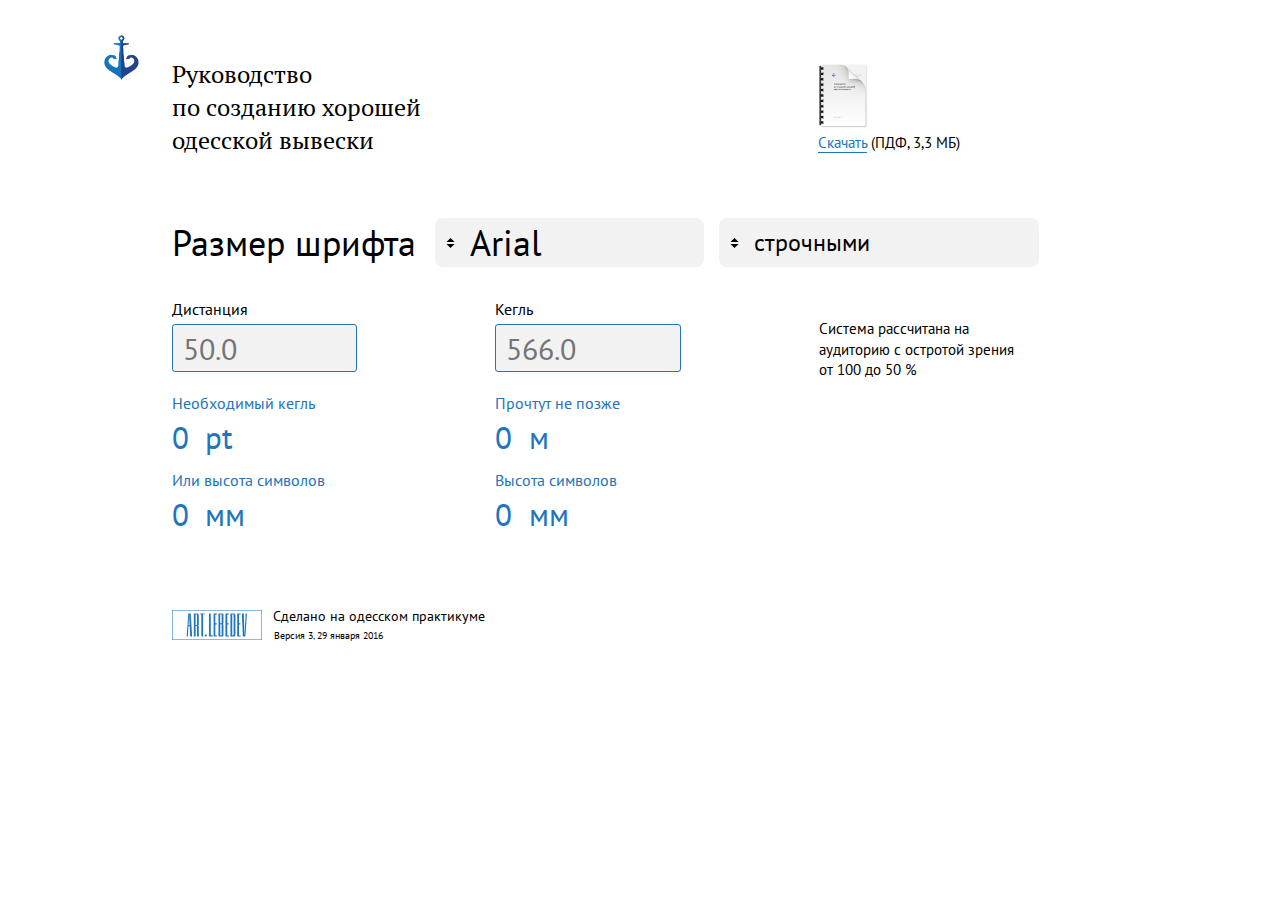
==== index.html @ 28f55970 "init" ====
<!doctype html>
<html>
<head>
  <meta charset="utf-8">
  <meta name="viewport" content="initial-scale=1.0">
  <title>Вычисление шрифта одесской вывески</title>
  <link href="http://fonts.googleapis.com/css?family=PT+Sans:400,400|PT+Serif:400" rel="stylesheet" type="text/css">
  <link rel="stylesheet" href="css/standardize.css">
  <link rel="stylesheet" href="css/index-grid.css">
  <link rel="stylesheet" href="css/index.css">
  <script src="js/jquery-min.js"></script>
  <!-- Yandex.Metrika counter --> <script type="text/javascript"> (function (d, w, c) { (w[c] = w[c] || []).push(function() { try { w.yaCounter34989135 = new Ya.Metrika({ id:34989135, clickmap:true, trackLinks:true, accurateTrackBounce:true, webvisor:true }); } catch(e) { } }); var n = d.getElementsByTagName("script")[0], s = d.createElement("script"), f = function () { n.parentNode.insertBefore(s, n); }; s.type = "text/javascript"; s.async = true; s.src = "https://mc.yandex.ru/metrika/watch.js"; if (w.opera == "[object Opera]") { d.addEventListener("DOMContentLoaded", f, false); } else { f(); } })(document, window, "yandex_metrika_callbacks"); </script> <noscript><div><img src="https://mc.yandex.ru/watch/34989135" style="position:absolute; left:-9999px;" alt="" /></div></noscript> <!-- /Yandex.Metrika counter -->
</head>
<body class="body page-index clearfix">
  <div class="container _container clearfix">
    <header class="_container _container-2 clearfix">
      <div class="logo-h1 clearfix">
        <img class="odessa-logo" src="images/odessa-logo.gif">
        <h1 class="_text">Руководство&nbsp;<br>по созданию хорошей <br>одесской вывески</h1>
      </div>
      <div class="guide-link clearfix">
        <img class="guide-cover" src="images/pdf.jpg">
        <p class="text _text"><a href="#">Скачать</a> (ПДФ, 3,3 МБ)</p>
      </div>
    </header>
    <div class="vichislyalka clearfix">
      <div class="font-size-line clearfix">
        <h2 class="_text">Размер шрифта</h2>
        <select id="font-family-input" class="_select _select-1">
          <option value="arial">Arial</option>
          <option value="direct">Direct</option>
          <option value="meringue">Meringue</option>
          <option value="tahoma">Tahoma</option>
          <option value="story">Story</option>
          <option value="times">Times New Roman</option>
          <option value="verdana">Verdana</option>
        </select>
        <select id="letters-case-select" class="_select _select-2">
          <option value="lowercase">строчными</option>
          <option value="uppercase и числами">прописными и числами</option>
        </select>
      </div>
      <div class="distance distance-1 clearfix">
        <div class="distance clearfix">
          <h3 class="_text _text-4">Дистанция</h3>
          <input id="distance-input" class="_input" name="distanciya" placeholder="50.0" type="number" min="0">
        </div>
        <div class="need-type clearfix">
          <h3 class="_text">Необходимый кегль</h3>
          <div class="totally clearfix">
            <p id="letters-body-size-output" class="total">706</p>
            <p class="pt">pt</p>
          </div>
        </div>
        <div class="height-symbols clearfix">
          <p class="text _text">Или высота символов</p>
          <div class="totally clearfix">
            <p id="letters-height-output" class="total">136.6</p>
            <p class="mm">мм</p>
          </div>
        </div>
      </div>
      <div class="type clearfix">
        <div class="my-type clearfix">
          <h3 class="_text">Кегль</h3>
          <input id="letterBodySize-input" class="_input" name="distanciya" placeholder="566.0" type="number" min="0">
        </div>
        <div class="will-read clearfix">
          <h3 class="_text">Прочтут не позже</h3>
          <div class="totally clearfix">
            <p id="distance-output" class="total">40.1</p>
            <p class="pt">м</p>
          </div>
        </div>
        <div class="height-symbols clearfix">
          <h3 class="_text _text-9">Высота символов</h3>
          <div class="totally clearfix">
            <p id="symbols-height" class="total">109.5</p>
            <p class="mm">мм</p>
          </div>
        </div>
      </div>
      <p class="additional-text">Система рассчитана на аудиторию с остротой зрения от 100 до 50 %</p>
    </div>
    <footer class="_container _container-3 clearfix">
      <img class="image" src="images/artlebedev-logo.svg">
      <p class="made">Сделано на одесском практикуме</p>
      <p class="version">Версия 3, 29 января 2016</p>
    </footer>
  </div>
  <script src="js/calculator.js"></script>
</body>
</html>
---- css/standardize.css ----
/*! normalize.css v2.1.0 | MIT License | git.io/normalize */

/* ==========================================================================
   HTML5 display definitions
   ========================================================================== */

/**
 * Correct `block` display not defined in IE 8/9.
 */

article,
aside,
details,
figcaption,
figure,
footer,
header,
hgroup,
main,
nav,
section,
summary {
    display: block;
}

/**
 * Correct `inline-block` display not defined in IE 8/9.
 */

audio,
canvas,
video {
    display: inline-block;
}

/**
 * Prevent modern browsers from displaying `audio` without controls.
 * Remove excess height in iOS 5 devices.
 */

audio:not([controls]) {
    display: none;
    height: 0;
}

/**
 * Address styling not present in IE 8/9.
 */

[hidden] {
    display: none;
}

/* ==========================================================================
   Base
   ========================================================================== */

/**
 * 1. Set default font family to sans-serif.
 * 2. Prevent iOS text size adjust after orientation change, without disabling
 *    user zoom.
 * 3. Ensure that the HTML is always 100% height. This fixed body height issues in Chrome for example.
 */

html {
    font-family: sans-serif; /* 1 */
    -webkit-text-size-adjust: 100%; /* 2 */
    -ms-text-size-adjust: 100%; /* 2 */
    min-height: 100%;
}

/**
 * Remove default margin.
 */

body {
    margin: 0;
}

/* ==========================================================================
   Links
   ========================================================================== */

/**
 * Address `outline` inconsistency between Chrome and other browsers.
 */

a:focus {
    outline: thin dotted;
}

/**
 * Improve readability when focused and also mouse hovered in all browsers.
 */

a:active,
a:hover {
    outline: 0;
}

/* ==========================================================================
   Typography
   ========================================================================== */

/**
 * Address variable `h1` font-size and margin within `section` and `article`
 * contexts in Firefox 4+, Safari 5, and Chrome.
 */

h1 {
    font-size: 2em;
    margin: 0.67em 0;
}

/**
 * Address styling not present in IE 8/9, Safari 5, and Chrome.
 */

abbr[title] {
    border-bottom: 1px dotted;
}

/**
 * Address style set to `bolder` in Firefox 4+, Safari 5, and Chrome.
 */

b,
strong {
    font-weight: bold;
}

/**
 * Address styling not present in Safari 5 and Chrome.
 */

dfn {
    font-style: italic;
}

/**
 * Address differences between Firefox and other browsers.
 */

hr {
    -moz-box-sizing: content-box;
    box-sizing: content-box;
    height: 0;
}

/**
 * Address styling not present in IE 8/9.
 */

mark {
    background: #ff0;
    color: #000;
}

/**
 * Correct font family set oddly in Safari 5 and Chrome.
 */

code,
kbd,
pre,
samp {
    font-family: monospace, serif;
    font-size: 1em;
}

/**
 * Improve readability of pre-formatted text in all browsers.
 */

pre {
    white-space: pre-wrap;
}

/**
 * Set consistent quote types.
 */

q {
    quotes: "\201C" "\201D" "\2018" "\2019";
}

/**
 * Address inconsistent and variable font size in all browsers.
 */

small {
    font-size: 80%;
}

/**
 * Prevent `sub` and `sup` affecting `line-height` in all browsers.
 */

sub,
sup {
    font-size: 75%;
    line-height: 0;
    position: relative;
    vertical-align: baseline;
}

sup {
    top: -0.5em;
}

sub {
    bottom: -0.25em;
}

/* ==========================================================================
   Embedded content
   ========================================================================== */

/**
 * Remove border when inside `a` element in IE 8/9.
 */

img {
    border: 0;
}

/**
 * Correct overflow displayed oddly in IE 9.
 */

svg:not(:root) {
    overflow: hidden;
}

/* ==========================================================================
   Figures
   ========================================================================== */

/**
 * Address margin not present in IE 8/9 and Safari 5.
 */

figure {
    margin: 0;
}

/* ==========================================================================
   Forms
   ========================================================================== */

/**
 * Define consistent border, margin, and padding.
 */
fieldset {
    margin: 0 2px;
    padding: 0.35em 0.625em 0.75em;
}

/**
 * 1. Correct `color` not being inherited in IE 8/9.
 * 2. Remove padding so people aren't caught out if they zero out fieldsets.
 */

legend {
    border: 0; /* 1 */
    padding: 0; /* 2 */
}

/**
 * 1. Correct font family not being inherited in all browsers.
 * 2. Correct font size not being inherited in all browsers.
 * 3. Address margins set differently in Firefox 4+, Safari 5, and Chrome.
 */

button,
input,
select,
textarea {
    font-family: inherit; /* 1 */
    font-size: 100%; /* 2 */
    font-weight: inherit; /* 1 */
    margin: 0; /* 3 */
    padding: 0;
}

/**
 * Remove the default button background color that browsers set
 */

button {
    background: transparent;
}

/**
 * Address Firefox 4+ setting `line-height` on `input` using `!important` in
 * the UA stylesheet.
 */

button,
input {
    line-height: normal;
}

/**
 * Address inconsistent `text-transform` inheritance for `button` and `select`.
 * All other form control elements do not inherit `text-transform` values.
 * Correct `button` style inheritance in Chrome, Safari 5+, and IE 8+.
 * Correct `select` style inheritance in Firefox 4+ and Opera.
 */

button,
select {
    text-transform: none;
}

/**
 * Make sure selects don't get the default browser styles.
 */
select {
  -webkit-appearance: none;
}


/**
 * 1. Avoid the WebKit bug in Android 4.0.* where (2) destroys native `audio`
 *    and `video` controls.
 * 2. Correct inability to style clickable `input` types in iOS.
 * 3. Improve usability and consistency of cursor style between image-type
 *    `input` and others.
 */

button,
html input[type="button"], /* 1 */
input[type="reset"],
input[type="submit"] {
    -webkit-appearance: button; /* 2 */
    cursor: pointer; /* 3 */
}

/**
 * Re-set default cursor for disabled elements.
 */

button[disabled],
html input[disabled] {
    cursor: default;
}

/**
 * 1. Address box sizing set to `content-box` in IE 8/9.
 * 2. Remove excess padding in IE 8/9.
 */

input[type="checkbox"],
input[type="radio"] {
    box-sizing: border-box; /* 1 */
    padding: 0; /* 2 */
}

/**
 * 1. Address `appearance` set to `searchfield` in Safari 5 and Chrome.
 * 2. Address `box-sizing` set to `border-box` in Safari 5 and Chrome
 *    (include `-moz` to future-proof).
 */

input[type="search"] {
    -webkit-appearance: textfield; /* 1 */
    -moz-box-sizing: content-box;
    -webkit-box-sizing: content-box; /* 2 */
    box-sizing: content-box;
}

/**
 * Remove inner padding and search cancel button in Safari 5 and Chrome
 * on OS X.
 */

input[type="search"]::-webkit-search-cancel-button,
input[type="search"]::-webkit-search-decoration {
    -webkit-appearance: none;
}

/**
 * Remove inner padding and border in Firefox 4+.
 */

button::-moz-focus-inner,
input::-moz-focus-inner {
    border: 0;
    padding: 0;
}

/**
 * 1. Remove default vertical scrollbar in IE 8/9.
 * 2. Improve readability and alignment in all browsers.
 * 3. Disable resizing by default.
 */

textarea {
    overflow: auto; /* 1 */
    vertical-align: top; /* 2 */
    resize: none; /* 3 */
}

/* ==========================================================================
   Tables
   ========================================================================== */

/**
 * Remove most spacing between table cells.
 */

table {
    border-collapse: collapse;
    border-spacing: 0;
}



html, body, div, span, applet, object, iframe,
h1, h2, h3, h4, h5, h6, p, blockquote, pre,
a, abbr, acronym, address, big, cite, code,
del, dfn, em, font, img, ins, kbd, q, s, samp,
small, strike, strong, sub, sup, tt, var,
dl, dt, dd, ol, ul, li,
fieldset, form, label, legend,
table, caption, tbody, tfoot, thead, tr, th, td {
  margin: 0;
  padding: 0;
  border: 0;
  outline: 0;
  font-weight: inherit;
  font-style: inherit;
  font-size: 100%;
  font-family: inherit;
  vertical-align: baseline;
}
/* remember to define focus styles! */
:focus {
  outline: 0;
}
body {
  line-height: 1;
  color: black;
  background: white;
}
ol, ul, li {
  list-style: none;
}
/* tables still need 'cellspacing="0"' in the markup */
table {
  border-collapse: separate;
  border-spacing: 0;
}
caption, th, td {
  text-align: left;
  font-weight: normal;
}
blockquote:before, blockquote:after,
q:before, q:after {
  content: "";
}
blockquote, q {
  quotes: "" "";
}
a,
a:hover,
a:visited {
  text-decoration: none;
}
button,
input,
fieldset,
textarea,
select {
  font-size: inherit;
  color: inherit;
  border: none;
  border-radius: 0;
}
img {
  width: 100%;
  height: auto;
}
.clearfix:before, .clearfix:after { content: ""; display: table; }
.clearfix:after { clear: both; }
.clearfix { *zoom: 1; }

* {
  -moz-box-sizing: border-box;
  box-sizing: border-box;
}
---- css/index-grid.css ----
.fluid-span-1 {
  width: 10.575%;
}

.fluid-span-2 {
  width: 23.35%;
}

.fluid-span-3 {
  width: 36.125%;
}

.fluid-span-4 {
  width: 48.9%;
}

.fluid-span-5 {
  width: 61.675%;
}

.fluid-span-6 {
  width: 74.45%;
}

.fluid-span-7 {
  width: 87.225%;
}

.fluid-span-8 {
  width: 100%;
}

.fluid-offset-1 {
  margin-left: 12.775%;
}

.fluid-offset-2 {
  margin-left: 25.55%;
}

.fluid-offset-3 {
  margin-left: 38.325%;
}

.fluid-offset-4 {
  margin-left: 51.1%;
}

.fluid-offset-5 {
  margin-left: 63.875%;
}

.fluid-offset-6 {
  margin-left: 76.65%;
}

.fluid-offset-7 {
  margin-left: 89.425%;
}
---- css/index.css ----
body {
  background-color: rgb(255, 255, 255);
  font: 400 1.938em/1.38 'PT Sans';
  color: rgb(0, 0, 0);
}

.additional-text {
  position: relative;
  float: left;
  z-index: 4;
  width: 20.9016393442%;
  margin: 52px 0 0 8.8776499999%;
  font-size: 0.484em;
  color: rgb(0, 0, 0);
}

.container {
  width: 73.2%;
  height: 609px;
  margin: 58px auto 0;
}

.distance {
  float: left;
}

.distance .distance {
  width: 77.1276595744%;
  height: 74px;
}

.font-size-line {
  position: relative;
  float: left;
  width: 100%;
  min-width: 732px;
  height: 49px;
}

.guide-cover {
  display: block;
  float: left;
  width: 49px;
  height: auto;
  overflow: hidden;
}

.guide-link {
  position: relative;
  float: left;
  width: 153px;
  min-width: 148px;
  height: 92px;
  margin: 6px 0 0 38.20336%;
}

.guide-link .text {
  clear: both;
  width: 100.6535947712%;
  min-width: 150px;
  height: 20px;
  margin: 4px 0 0 -0.65359%;
  font-size: 0.484em;
  color: rgb(0, 0, 0);
}

.height-symbols {
  float: left;
  clear: both;
  width: 100%;
  height: 67px;
  margin-top: 10px;
}

.image {
  display: block;
  float: left;
  width: 90px;
  height: auto;
  margin-top: 4px;
  overflow: hidden;
}

.logo-h1 {
  float: left;
  width: 38.2175226586%;
  height: 99px;
}

.made {
  position: relative;
  float: left;
  z-index: 2;
  margin: 1px 0 0 3.14739%;
  font-size: 0.452em;
  color: rgb(0, 0, 0);
}

.mm,
.pt {
  float: left;
  margin-left: 7.02294%;
  font-size: 1em;
  color: rgb(32, 117, 188);
}

.my-type {
  float: left;
  width: 77.1276595744%;
  height: 74px;
}

.odessa-logo {
  display: block;
  float: left;
  width: 35px;
  height: auto;
  margin: -23px 0 0 -20.73864%;
  overflow: hidden;
}

.text {
  float: left;
}

.total {
  float: left;
  font-size: 1em;
  color: rgb(32, 117, 188);
}

.totally {
  float: left;
  clear: both;
  width: 100%;
  height: 42px;
  margin-top: 3px;
}

.type {
  position: relative;
  float: left;
  z-index: 18;
  width: 25.6830601092%;
  height: 238px;
  margin: 31px 0 0 8.8776499999%;
}

.version {
  position: relative;
  float: left;
  clear: both;
  z-index: 1;
  margin: -11px 0 0 29.22636%;
  font-size: 0.323em;
  color: rgb(0, 0, 0);
}

.vichislyalka {
  float: left;
  clear: both;
  width: 100%;
  min-width: 732px;
  height: 318px;
  margin-top: 60px;
}

.need-type,
.will-read {
  float: left;
  clear: both;
  width: 100%;
  height: 67px;
  margin-top: 20px;
}

._input {
  display: block;
  float: left;
  clear: both;
  width: 100%;
  height: 48px;
  margin-top: 4px;
  padding: 0 10px;
  border: 1px solid #2075bc;
  border-radius: 3px;
  background-color: rgb(242, 242, 242);
  font-size: 0.968em;
  color: rgb(0, 0, 0);
}

._select {
  display: block;
  float: left;
  height: 49px;
  padding-left: 35px;
  border-radius: 8px;
  background: url('../images/select-arrows.svg') rgb(242, 242, 242);
  background-repeat: no-repeat;
  background-size: auto auto;
  background-position: 11px 50%;
  color: rgb(0, 0, 0);
}

.container ._container {
  float: left;
}

.font-size-line ._text {
  float: left;
  font-size: 1.161em;
  color: rgb(0, 0, 0);
}

.height-symbols ._text {
  font-size: 0.516em;
  color: rgb(32, 117, 188);
}

.logo-h1 ._text {
  float: left;
  clear: both;
  width: 100%;
  min-width: 255px;
  max-width: 255px;
  margin-top: -22px;
  font-family: 'PT Serif';
  font-size: 0.774em;
  color: rgb(0, 0, 0);
}

.distance ._text-4,
.my-type ._text {
  float: left;
  font-size: 0.516em;
  color: rgb(0, 0, 0);
}

.need-type ._text,
.will-read ._text {
  float: left;
  font-size: 0.516em;
  color: rgb(32, 117, 188);
}

.distance-1 {
  position: relative;
  clear: both;
  z-index: 32;
  width: 25.6830601092%;
  height: 238px;
  margin-top: 31px;
}

.container ._container-2 {
  width: 90.4371584699%;
  min-width: 662px;
  height: 100px;
  min-height: 100px;
  max-height: 100px;
}

.container ._container-3 {
  clear: both;
  width: 349px;
  height: 61px;
  margin-top: 70px;
}

.font-size-line ._select-1 {
  width: 28.7696379781%;
  margin-left: 2.04705%;
  font-size: 1.161em;
}

.font-size-line ._select-2 {
  width: 34.1508709016%;
  margin-left: 1.5561%;
  padding-bottom: 1px;
  font-size: 0.774em;
}

.height-symbols ._text-9 {
  float: left;
}

.text a {
  border-bottom: 1px solid rgb(32, 117, 188);
  border-top-width: 0;
  border-right-width: 0;
  border-left-width: 0;
  border-top-color: transparent;
  border-right-color: transparent;
  border-left-color: transparent;
  border-top-style: none;
  border-right-style: none;
  border-left-style: none;
  border-top-left-radius: 0;
  border-top-right-radius: 0;
  border-bottom-right-radius: 0;
  border-bottom-left-radius: 0;
  background-color: transparent;
  font-family: inherit;
  font-style: inherit;
  font-size: inherit;
  font-weight: inherit;
  text-transform: inherit;
  text-decoration: inherit;
  letter-spacing: inherit;
  word-spacing: inherit;
  color: rgb(32, 117, 188);
  opacity: 1;
  word-break: normal;
  word-wrap: normal;
  white-space: normal;
}
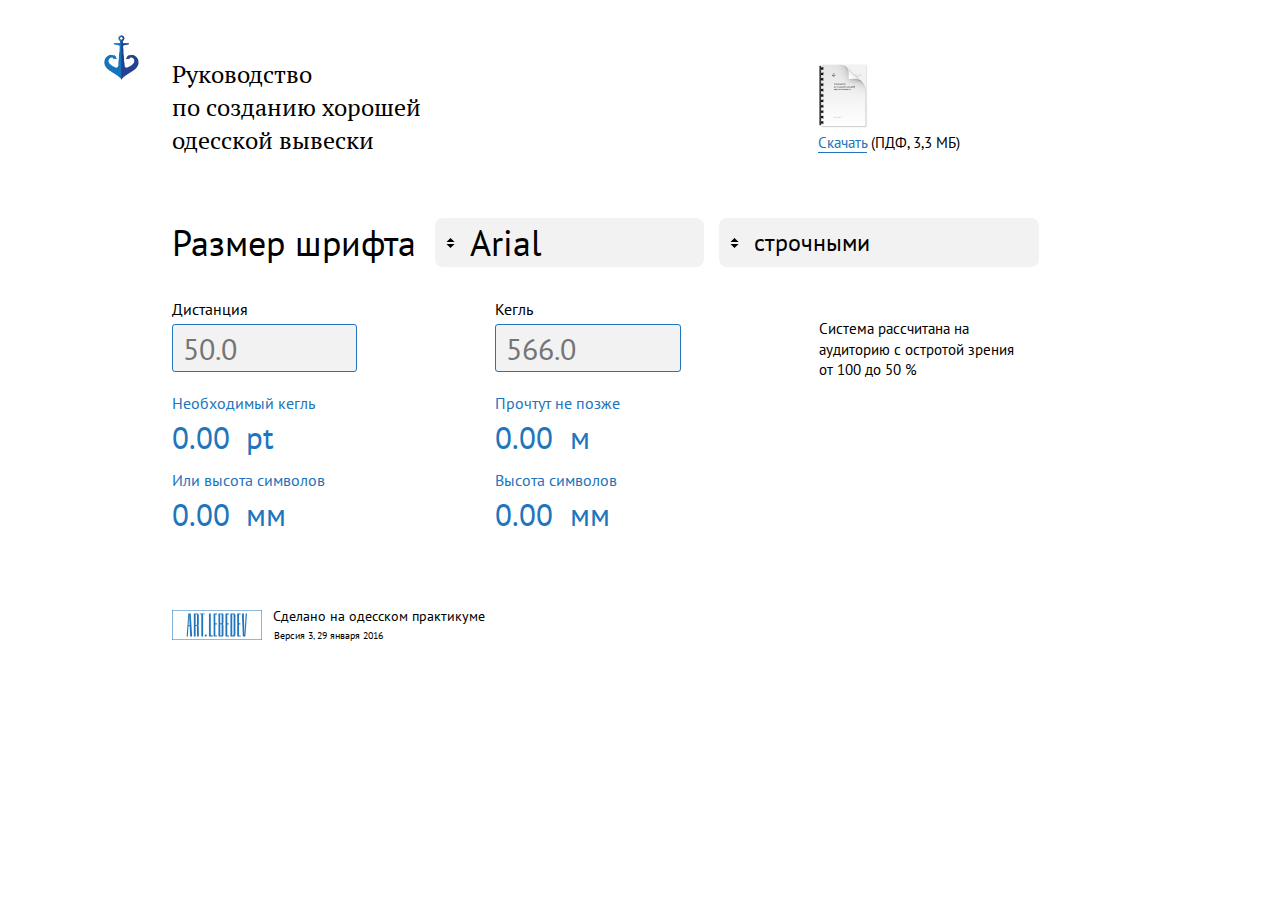
==== commit 73681fdf: "[+] capitalized letters; [>] logic improvement;" ====
--- a/index.html
+++ b/index.html
@@ -36,8 +36,8 @@
           <option value="verdana">Verdana</option>
         </select>
         <select id="letters-case-select" class="_select _select-2">
-          <option value="lowercase">строчными</option>
-          <option value="uppercase и числами">прописными и числами</option>
+          <option value="0">строчными</option>
+          <option value="1">прописными и числами</option>
         </select>
       </div>
       <div class="distance distance-1 clearfix">
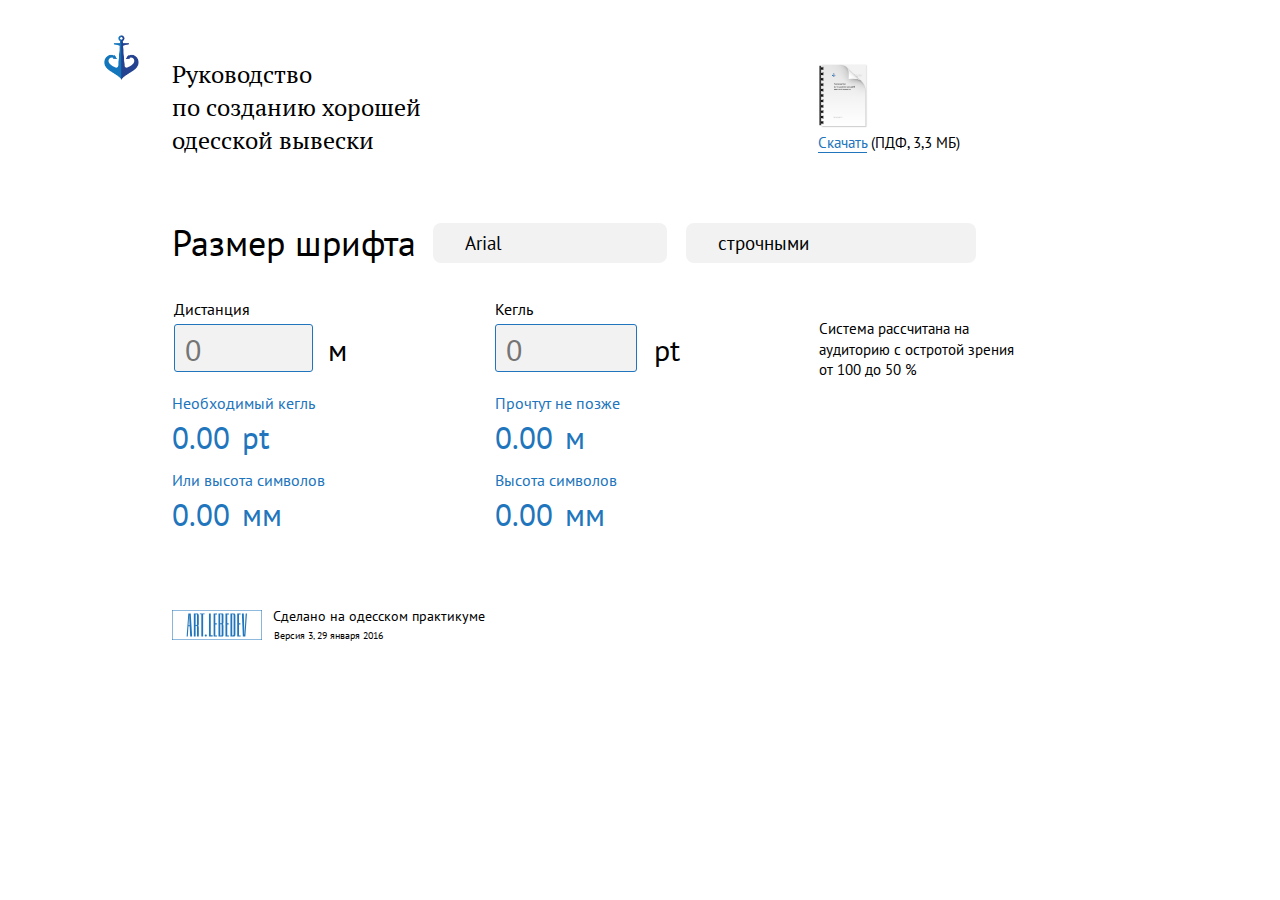
==== commit be20e90b: "[>] updates" ====
--- a/index.html
+++ b/index.html
@@ -1,3 +1,4 @@
+
 <!doctype html>
 <html>
 <head>
@@ -6,26 +7,28 @@
   <title>Вычисление шрифта одесской вывески</title>
   <link href="http://fonts.googleapis.com/css?family=PT+Sans:400,400|PT+Serif:400" rel="stylesheet" type="text/css">
   <link rel="stylesheet" href="css/standardize.css">
-  <link rel="stylesheet" href="css/index-grid.css">
   <link rel="stylesheet" href="css/index.css">
+
+  <!-- Yandex.Metrika counter --> <script type="text/javascript"> (function (d, w, c) { (w[c] = w[c] || []).push(function() { try { w.yaCounter34989135 = new Ya.Metrika({ id:34989135, clickmap:true, trackLinks:true, accurateTrackBounce:true, webvisor:true }); } catch(e) { } }); var n = d.getElementsByTagName("script")[0], s = d.createElement("script"), f = function () { n.parentNode.insertBefore(s, n); }; s.type = "text/javascript"; s.async = true; s.src = "https://mc.yandex.ru/metrika/watch.js"; if (w.opera == "[object Opera]") { d.addEventListener("DOMContentLoaded", f, false); } else { f(); } })(document, window, "yandex_metrika_callbacks"); </script> <noscript><div><img src="https://mc.yandex.ru/watch/34989135" style="position:absolute; left:-9999px;" alt="" /></div></noscript> <!-- /Yandex.Metrika counter -->
   <script src="js/jquery-min.js"></script>
-  <!-- Yandex.Metrika counter --> <script type="text/javascript"> (function (d, w, c) { (w[c] = w[c] || []).push(function() { try { w.yaCounter34989135 = new Ya.Metrika({ id:34989135, clickmap:true, trackLinks:true, accurateTrackBounce:true, webvisor:true }); } catch(e) { } }); var n = d.getElementsByTagName("script")[0], s = d.createElement("script"), f = function () { n.parentNode.insertBefore(s, n); }; s.type = "text/javascript"; s.async = true; s.src = "https://mc.yandex.ru/metrika/watch.js"; if (w.opera == "[object Opera]") { d.addEventListener("DOMContentLoaded", f, false); } else { f(); } })(document, window, "yandex_metrika_callbacks"); </script> <noscript><div><img src="https://mc.yandex.ru/watch/34989135" style="position:absolute; left:-9999px;" alt="" /></div></noscript> <!-- /Yandex.Metrika counter -->
+
 </head>
 <body class="body page-index clearfix">
-  <div class="container _container clearfix">
-    <header class="_container _container-2 clearfix">
-      <div class="logo-h1 clearfix">
-        <img class="odessa-logo" src="images/odessa-logo.gif">
-        <h1 class="_text">Руководство&nbsp;<br>по созданию хорошей <br>одесской вывески</h1>
-      </div>
-      <div class="guide-link clearfix">
-        <img class="guide-cover" src="images/pdf.jpg">
-        <p class="text _text"><a href="#">Скачать</a> (ПДФ, 3,3 МБ)</p>
-      </div>
-    </header>
-    <div class="vichislyalka clearfix">
-      <div class="font-size-line clearfix">
-        <h2 class="_text">Размер шрифта</h2>
+<div class="container container-1 clearfix">
+  <header class="_container-2 clearfix">
+    <div class="logo-h1 clearfix">
+      <img class="odessa-logo" src="images/odessa-logo.gif">
+      <h1 class="_text">Руководство&nbsp;<br>по созданию хорошей <br>одесской вывески</h1>
+    </div>
+    <div class="guide-link clearfix">
+      <img class="guide-cover" src="images/pdf.jpg">
+      <p class="text _text"><a href="#">Скачать</a> (ПДФ, 3,3 МБ)</p>
+    </div>
+  </header>
+  <div class="vichislyalka clearfix">
+    <div class="font-size-line clearfix">
+      <h2 class="_text">Размер шрифта</h2>
+      <div class="container clearfix">
         <select id="font-family-input" class="_select _select-1">
           <option value="arial">Arial</option>
           <option value="direct">Direct</option>
@@ -40,54 +43,61 @@
           <option value="1">прописными и числами</option>
         </select>
       </div>
-      <div class="distance distance-1 clearfix">
-        <div class="distance clearfix">
-          <h3 class="_text _text-4">Дистанция</h3>
-          <input id="distance-input" class="_input" name="distanciya" placeholder="50.0" type="number" min="0">
-        </div>
-        <div class="need-type clearfix">
-          <h3 class="_text">Необходимый кегль</h3>
-          <div class="totally clearfix">
-            <p id="letters-body-size-output" class="total">706</p>
-            <p class="pt">pt</p>
-          </div>
-        </div>
-        <div class="height-symbols clearfix">
-          <p class="text _text">Или высота символов</p>
-          <div class="totally clearfix">
-            <p id="letters-height-output" class="total">136.6</p>
-            <p class="mm">мм</p>
-          </div>
+    </div>
+    <div class="distance distance-1 clearfix">
+      <div class="distance clearfix">
+        <h3 class="_text _text-4">Дистанция</h3>
+        <div class="input-block clearfix">
+          <input id="distance-input" class="_input" name="distanciya" placeholder="0" type="number" min="0" value="">
+          <p class="m">м</p>
         </div>
       </div>
-      <div class="type clearfix">
-        <div class="my-type clearfix">
-          <h3 class="_text">Кегль</h3>
-          <input id="letterBodySize-input" class="_input" name="distanciya" placeholder="566.0" type="number" min="0">
-        </div>
-        <div class="will-read clearfix">
-          <h3 class="_text">Прочтут не позже</h3>
-          <div class="totally clearfix">
-            <p id="distance-output" class="total">40.1</p>
-            <p class="pt">м</p>
-          </div>
-        </div>
-        <div class="height-symbols clearfix">
-          <h3 class="_text _text-9">Высота символов</h3>
-          <div class="totally clearfix">
-            <p id="symbols-height" class="total">109.5</p>
-            <p class="mm">мм</p>
-          </div>
+      <div class="need-type clearfix">
+        <h3 class="_text">Необходимый кегль</h3>
+        <div class="totally clearfix">
+          <p id="letters-body-size-output" class="total">0</p>
+          <p class="pt">pt</p>
         </div>
       </div>
-      <p class="additional-text">Система рассчитана на аудиторию с остротой зрения от 100 до 50 %</p>
+      <div class="height-symbols clearfix">
+        <p class="text _text">Или высота символов</p>
+        <div class="totally clearfix">
+          <p id="letters-height-output" class="total">0</p>
+          <p class="mm">мм</p>
+        </div>
+      </div>
     </div>
-    <footer class="_container _container-3 clearfix">
-      <img class="image" src="images/artlebedev-logo.svg">
-      <p class="made">Сделано на одесском практикуме</p>
-      <p class="version">Версия 3, 29 января 2016</p>
-    </footer>
+    <div class="type clearfix">
+      <div class="my-type clearfix">
+        <h3 class="_text">Кегль</h3>
+        <div class="input-block clearfix">
+          <input id="letter-body-size-input" class="_input" name="font" placeholder="0" type="number" min="0" value="">
+          <p class="m">pt</p>
+        </div>
+      </div>
+      <div class="will-read clearfix">
+        <h3 class="_text">Прочтут не позже</h3>
+        <div class="totally clearfix">
+          <p id="distance-output" class="total">0</p>
+          <p class="m">м</p>
+        </div>
+      </div>
+      <div class="height-symbols clearfix">
+        <h3 class="_text _text-9">Высота символов</h3>
+        <div class="totally clearfix">
+          <p id="symbols-height" class="total">0</p>
+          <p class="mm">мм</p>
+        </div>
+      </div>
+    </div>
+    <p class="additional-text">Система рассчитана на аудиторию с остротой зрения от 100 до 50 %</p>
   </div>
-  <script src="js/calculator.js"></script>
+  <footer class="_container-4 clearfix">
+    <img class="image" src="images/artlebedev-logo.svg">
+    <p class="made">Сделано на одесском практикуме</p>
+    <p class="version">Версия 3, 29 января 2016</p>
+  </footer>
+</div>
+<script src="js/calculator.js"></script>
 </body>
 </html>--- a/css/index.css
+++ b/css/index.css
@@ -1,6 +1,6 @@
 body {
   background-color: rgb(255, 255, 255);
-  font: 400 1.938em/1.38 'PT Sans';
+  font: 400 1.188em/1.38 'PT Sans';
   color: rgb(0, 0, 0);
 }
 
@@ -9,24 +9,28 @@
   float: left;
   z-index: 4;
   width: 20.9016393442%;
-  margin: 52px 0 0 8.8776499999%;
-  font-size: 0.484em;
-  color: rgb(0, 0, 0);
-}
-
-.container {
-  width: 73.2%;
-  height: 609px;
-  margin: 58px auto 0;
+  margin: 52px 0 0 3.68426%;
+  font-size: 0.789em;
+  color: rgb(0, 0, 0);
 }
 
 .distance {
+  position: relative;
   float: left;
 }
 
 .distance .distance {
-  width: 77.1276595744%;
+  width: 186px;
   height: 74px;
+  margin-left: 1.06383%;
+}
+
+.distance .input-block {
+  width: 186px;
+}
+
+.distance .m {
+  margin-left: 15px;
 }
 
 .font-size-line {
@@ -35,6 +39,13 @@
   width: 100%;
   min-width: 732px;
   height: 49px;
+}
+
+.font-size-line .container {
+  float: left;
+  width: 61.9962431693%;
+  height: 40px;
+  margin: 5px 0 0 1.9083%;
 }
 
 .guide-cover {
@@ -60,7 +71,7 @@
   min-width: 150px;
   height: 20px;
   margin: 4px 0 0 -0.65359%;
-  font-size: 0.484em;
+  font-size: 0.789em;
   color: rgb(0, 0, 0);
 }
 
@@ -81,33 +92,59 @@
   overflow: hidden;
 }
 
+.input-block {
+  position: relative;
+  float: left;
+  clear: both;
+  height: 48px;
+  margin-top: 4px;
+}
+
+.input-block .m {
+  margin-top: 5px;
+  font-size: 1.579em;
+  color: rgb(0, 0, 0);
+}
+
 .logo-h1 {
   float: left;
   width: 38.2175226586%;
   height: 99px;
 }
 
+.m {
+  float: left;
+}
+
 .made {
   position: relative;
   float: left;
   z-index: 2;
   margin: 1px 0 0 3.14739%;
-  font-size: 0.452em;
+  font-size: 0.737em;
   color: rgb(0, 0, 0);
 }
 
 .mm,
 .pt {
   float: left;
-  margin-left: 7.02294%;
-  font-size: 1em;
+  margin-left: 12px;
+  font-size: 1.632em;
   color: rgb(32, 117, 188);
 }
 
 .my-type {
   float: left;
-  width: 77.1276595744%;
+  width: 100%;
   height: 74px;
+}
+
+.my-type .input-block {
+  width: 226px;
+}
+
+.my-type .m {
+  margin-left: 17px;
 }
 
 .odessa-logo {
@@ -125,7 +162,7 @@
 
 .total {
   float: left;
-  font-size: 1em;
+  font-size: 1.632em;
   color: rgb(32, 117, 188);
 }
 
@@ -137,13 +174,19 @@
   margin-top: 3px;
 }
 
+.totally .m {
+  margin-left: 12px;
+  font-size: 1.632em;
+  color: rgb(32, 117, 188);
+}
+
 .type {
   position: relative;
   float: left;
-  z-index: 18;
-  width: 25.6830601092%;
+  z-index: 20;
+  width: 30.8743169398%;
   height: 238px;
-  margin: 31px 0 0 8.8776499999%;
+  margin: 31px 0 0 8.87978%;
 }
 
 .version {
@@ -152,7 +195,7 @@
   clear: both;
   z-index: 1;
   margin: -11px 0 0 29.22636%;
-  font-size: 0.323em;
+  font-size: 0.526em;
   color: rgb(0, 0, 0);
 }
 
@@ -177,43 +220,46 @@
 ._input {
   display: block;
   float: left;
-  clear: both;
-  width: 100%;
   height: 48px;
-  margin-top: 4px;
-  padding: 0 10px;
+  padding: 2px 10px 0;
   border: 1px solid #2075bc;
   border-radius: 3px;
   background-color: rgb(242, 242, 242);
-  font-size: 0.968em;
+  font-size: 1.579em;
   color: rgb(0, 0, 0);
 }
 
 ._select {
   display: block;
   float: left;
-  height: 49px;
-  padding-left: 35px;
+  height: 40px;
+  padding-bottom: 1px;
+  padding-left: 32px;
   border-radius: 8px;
-  background: url('../images/select-arrows.svg') rgb(242, 242, 242);
+  background: url('../images/arrows(3).gif') rgb(242, 242, 242);
   background-repeat: no-repeat;
-  background-size: auto auto;
-  background-position: 11px 50%;
-  color: rgb(0, 0, 0);
-}
-
-.container ._container {
-  float: left;
+  background-size: 14px 14px;
+  background-position: 5% 50%;
+  font-size: 1em;
+  color: rgb(0, 0, 0);
+}
+
+._select:hover {
+  background-color: rgb(230, 230, 230);
+}
+
+.distance ._input {
+  width: 74.7311827956%;
 }
 
 .font-size-line ._text {
   float: left;
-  font-size: 1.161em;
+  font-size: 1.895em;
   color: rgb(0, 0, 0);
 }
 
 .height-symbols ._text {
-  font-size: 0.516em;
+  font-size: 0.842em;
   color: rgb(32, 117, 188);
 }
 
@@ -225,34 +271,45 @@
   max-width: 255px;
   margin-top: -22px;
   font-family: 'PT Serif';
-  font-size: 0.774em;
-  color: rgb(0, 0, 0);
+  font-size: 1.263em;
+  color: rgb(0, 0, 0);
+}
+
+.my-type ._input {
+  width: 62.831858407%;
 }
 
 .distance ._text-4,
 .my-type ._text {
   float: left;
-  font-size: 0.516em;
+  font-size: 0.842em;
   color: rgb(0, 0, 0);
 }
 
 .need-type ._text,
 .will-read ._text {
   float: left;
-  font-size: 0.516em;
-  color: rgb(32, 117, 188);
+  font-size: 0.842em;
+  color: rgb(32, 117, 188);
+}
+
+.container-1 {
+  width: 73.2%;
+  min-width: 732px;
+  height: 609px;
+  margin: 58px auto 0;
 }
 
 .distance-1 {
-  position: relative;
-  clear: both;
-  z-index: 32;
+  clear: both;
+  z-index: 36;
   width: 25.6830601092%;
   height: 238px;
   margin-top: 31px;
 }
 
 .container ._container-2 {
+  float: left;
   width: 90.4371584699%;
   min-width: 662px;
   height: 100px;
@@ -260,24 +317,22 @@
   max-height: 100px;
 }
 
-.container ._container-3 {
+.container ._container-4 {
+  float: left;
   clear: both;
   width: 349px;
   height: 61px;
   margin-top: 70px;
 }
 
-.font-size-line ._select-1 {
-  width: 28.7696379781%;
-  margin-left: 2.04705%;
-  font-size: 1.161em;
-}
-
-.font-size-line ._select-2 {
-  width: 34.1508709016%;
-  margin-left: 1.5561%;
-  padding-bottom: 1px;
-  font-size: 0.774em;
+.container ._select-1 {
+  width: 40.308370044%;
+  margin-left: -0.0826332462%;
+}
+
+.container ._select-2 {
+  width: 50%;
+  margin-left: 3.1917091309%;
 }
 
 .height-symbols ._text-9 {
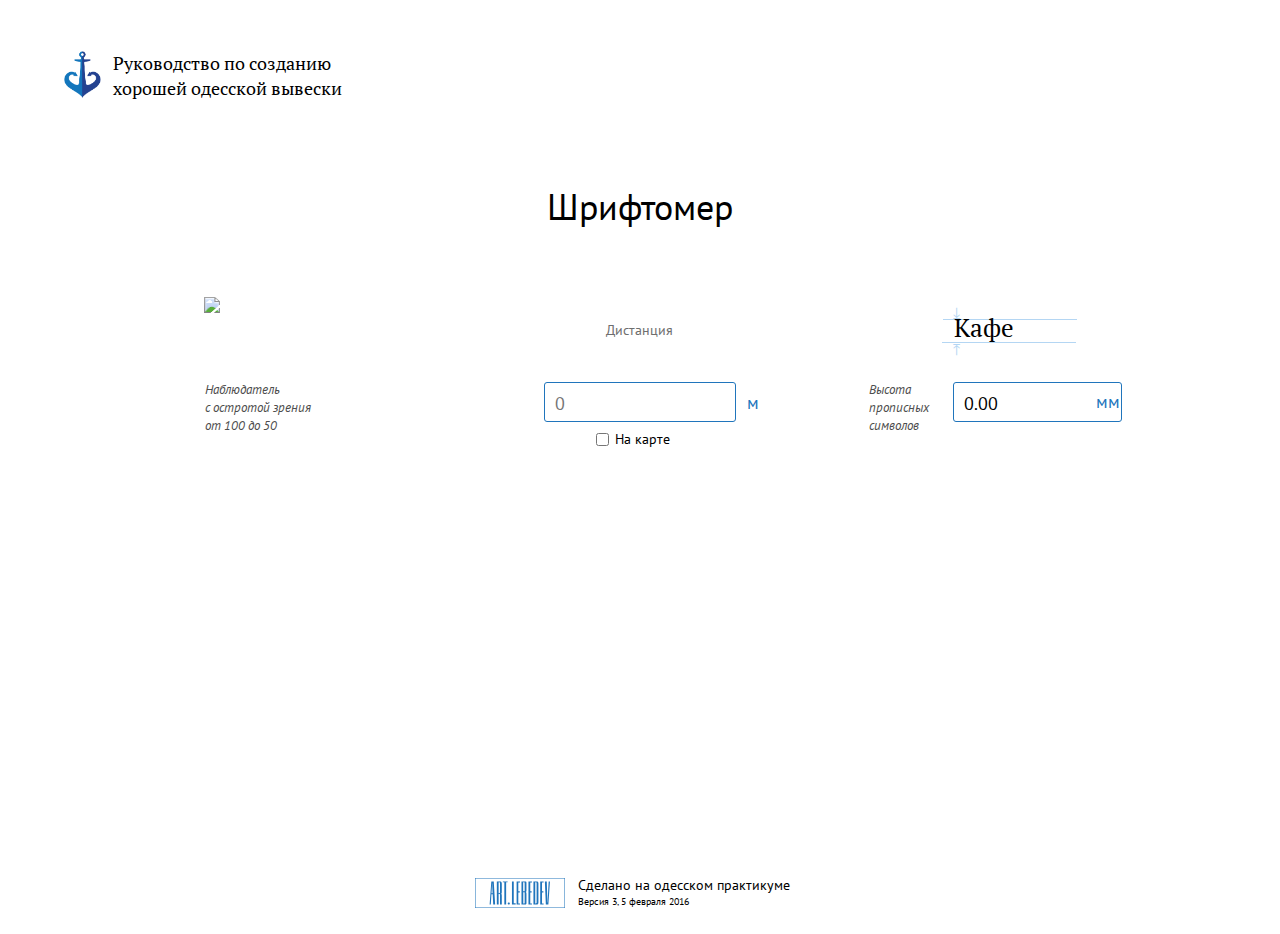
==== commit 54ae50e1: "[#] v3" ====
--- a/index.html
+++ b/index.html
@@ -2,102 +2,82 @@
 <!doctype html>
 <html>
 <head>
-  <meta charset="utf-8">
-  <meta name="viewport" content="initial-scale=1.0">
-  <title>Вычисление шрифта одесской вывески</title>
-  <link href="http://fonts.googleapis.com/css?family=PT+Sans:400,400|PT+Serif:400" rel="stylesheet" type="text/css">
-  <link rel="stylesheet" href="css/standardize.css">
-  <link rel="stylesheet" href="css/index.css">
+    <meta charset="utf-8">
+    <meta name="viewport" content="initial-scale=1.0">
+    <title>Шрифтомер</title>
+    <link href="http://fonts.googleapis.com/css?family=PT+Sans:400,400|PT+Serif:400" rel="stylesheet" type="text/css">
+    <link rel="stylesheet" href="css/standardize.css">
+    <link rel="stylesheet" href="css/shriftomer-3.css">
 
-  <!-- Yandex.Metrika counter --> <script type="text/javascript"> (function (d, w, c) { (w[c] = w[c] || []).push(function() { try { w.yaCounter34989135 = new Ya.Metrika({ id:34989135, clickmap:true, trackLinks:true, accurateTrackBounce:true, webvisor:true }); } catch(e) { } }); var n = d.getElementsByTagName("script")[0], s = d.createElement("script"), f = function () { n.parentNode.insertBefore(s, n); }; s.type = "text/javascript"; s.async = true; s.src = "https://mc.yandex.ru/metrika/watch.js"; if (w.opera == "[object Opera]") { d.addEventListener("DOMContentLoaded", f, false); } else { f(); } })(document, window, "yandex_metrika_callbacks"); </script> <noscript><div><img src="https://mc.yandex.ru/watch/34989135" style="position:absolute; left:-9999px;" alt="" /></div></noscript> <!-- /Yandex.Metrika counter -->
-  <script src="js/jquery-min.js"></script>
+    <!-- Yandex.Metrika counter --> <script type="text/javascript"> (function (d, w, c) { (w[c] = w[c] || []).push(function() { try { w.yaCounter34989135 = new Ya.Metrika({ id:34989135, clickmap:true, trackLinks:true, accurateTrackBounce:true, webvisor:true }); } catch(e) { } }); var n = d.getElementsByTagName("script")[0], s = d.createElement("script"), f = function () { n.parentNode.insertBefore(s, n); }; s.type = "text/javascript"; s.async = true; s.src = "https://mc.yandex.ru/metrika/watch.js"; if (w.opera == "[object Opera]") { d.addEventListener("DOMContentLoaded", f, false); } else { f(); } })(document, window, "yandex_metrika_callbacks"); </script> <noscript><div><img src="https://mc.yandex.ru/watch/34989135" style="position:absolute; left:-9999px;" alt="" /></div></noscript> <!-- /Yandex.Metrika counter -->
+
 
 </head>
-<body class="body page-index clearfix">
-<div class="container container-1 clearfix">
-  <header class="_container-2 clearfix">
-    <div class="logo-h1 clearfix">
-      <img class="odessa-logo" src="images/odessa-logo.gif">
-      <h1 class="_text">Руководство&nbsp;<br>по созданию хорошей <br>одесской вывески</h1>
+<body class="body page-shriftomer-3 clearfix">
+<div class="all clearfix">
+    <div class="container container-1 clearfix">
+        <header class="_container-2 clearfix">
+            <img class="odessa-logo" src="images/odessa-logo.gif">
+            <h1 class="_text _text-1">Руководство&nbsp;по созданию<br>хорошей одесской вывески</h1>
+        </header>
     </div>
-    <div class="guide-link clearfix">
-      <img class="guide-cover" src="images/pdf.jpg">
-      <p class="text _text"><a href="#">Скачать</a> (ПДФ, 3,3 МБ)</p>
+    <div class="container container-2 clearfix">
+        <h2 class="_text _text-2">Шрифтомер</h2>
     </div>
-  </header>
-  <div class="vichislyalka clearfix">
-    <div class="font-size-line clearfix">
-      <h2 class="_text">Размер шрифта</h2>
-      <div class="container clearfix">
-        <select id="font-family-input" class="_select _select-1">
-          <option value="arial">Arial</option>
-          <option value="direct">Direct</option>
-          <option value="meringue">Meringue</option>
-          <option value="tahoma">Tahoma</option>
-          <option value="story">Story</option>
-          <option value="times">Times New Roman</option>
-          <option value="verdana">Verdana</option>
-        </select>
-        <select id="letters-case-select" class="_select _select-2">
-          <option value="0">строчными</option>
-          <option value="1">прописными и числами</option>
-        </select>
-      </div>
+    <div class="container container-3">
+        <div class="container container-4 clearfix">
+            <div class="container container-5">
+                <img class="head" src="images/head.gif">
+                <p class="comment">Наблюдатель <br>с остротой зрения <br>от 100 до 50</p>
+            </div>
+            <div class="distance"></div>
+            <div class="container container-6 clearfix">
+                <h3 class="_text _text-3">Дистанция</h3>
+                <div class="container container-7 clearfix">
+                    <div class="input clearfix">
+                        <input id="distance-input" class="_input" name="distanciya" placeholder="0" type="number">
+                        <p class="m">м</p>
+                    </div>
+                    <label id="show-on-map" class="checkbox-label clearfix js-map">
+                        <input class="checkbox" type="checkbox">
+                        <span class="point-text _text">На карте</span>
+                    </label>
+                </div>
+            </div>
+            <div class="viveska">
+                <div class="top">
+                    <p class="text _text">⤒</p>
+                    <div class="hr"></div>
+                </div>
+                <p class="name">Кафе</p>
+                <div class="bottom clearfix">
+                    <p class="text _text">⤓</p>
+                    <div class="hr"></div>
+                </div>
+                <div class="font-size clearfix">
+                    <p class="_text">Высота
+                        прописных символов</p>
+                    <input id="symbols-height" class="_input" name="distanciya" placeholder="0" type="number">
+                    <p class="m">мм</p>
+                </div>
+            </div>
+        </div>
     </div>
-    <div class="distance distance-1 clearfix">
-      <div class="distance clearfix">
-        <h3 class="_text _text-4">Дистанция</h3>
-        <div class="input-block clearfix">
-          <input id="distance-input" class="_input" name="distanciya" placeholder="0" type="number" min="0" value="">
-          <p class="m">м</p>
+    <div class="mapus clearfix">
+        <div class="map"><script type="text/javascript" charset="utf-8" src="https://api-maps.yandex.ru/services/constructor/1.0/js/?sid=C_Go-hJME_GVf_C3_RWdQXZZgcXPr0pS&width=100%&height=316&lang=uk_UA&sourceType=constructor"></script></div>
+    </div>
+    <div class="footer clearfix">
+        <div class="into-footer clearfix">
+            <img class="image" src="images/artlebedev-logo.svg">
+            <div class="container">
+                <p class="made">Сделано на одесском практикуме</p>
+                <p class="version">Версия 3, 5 февраля 2016</p>
+            </div>
         </div>
-      </div>
-      <div class="need-type clearfix">
-        <h3 class="_text">Необходимый кегль</h3>
-        <div class="totally clearfix">
-          <p id="letters-body-size-output" class="total">0</p>
-          <p class="pt">pt</p>
-        </div>
-      </div>
-      <div class="height-symbols clearfix">
-        <p class="text _text">Или высота символов</p>
-        <div class="totally clearfix">
-          <p id="letters-height-output" class="total">0</p>
-          <p class="mm">мм</p>
-        </div>
-      </div>
     </div>
-    <div class="type clearfix">
-      <div class="my-type clearfix">
-        <h3 class="_text">Кегль</h3>
-        <div class="input-block clearfix">
-          <input id="letter-body-size-input" class="_input" name="font" placeholder="0" type="number" min="0" value="">
-          <p class="m">pt</p>
-        </div>
-      </div>
-      <div class="will-read clearfix">
-        <h3 class="_text">Прочтут не позже</h3>
-        <div class="totally clearfix">
-          <p id="distance-output" class="total">0</p>
-          <p class="m">м</p>
-        </div>
-      </div>
-      <div class="height-symbols clearfix">
-        <h3 class="_text _text-9">Высота символов</h3>
-        <div class="totally clearfix">
-          <p id="symbols-height" class="total">0</p>
-          <p class="mm">мм</p>
-        </div>
-      </div>
-    </div>
-    <p class="additional-text">Система рассчитана на аудиторию с остротой зрения от 100 до 50 %</p>
-  </div>
-  <footer class="_container-4 clearfix">
-    <img class="image" src="images/artlebedev-logo.svg">
-    <p class="made">Сделано на одесском практикуме</p>
-    <p class="version">Версия 3, 29 января 2016</p>
-  </footer>
 </div>
-<script src="js/calculator.js"></script>
+
+<script src="js/jquery-min.js"></script>
+<script src="js/shriftomer-3.js"></script>
 </body>
 </html>--- a/css/shriftomer-3.css
+++ b/css/shriftomer-3.css
@@ -0,0 +1,378 @@
+body {
+    background-color: rgb(255, 255, 255);
+    font: 400 0.813em/1.38 'PT Sans';
+    color: rgb(0, 0, 0);
+}
+
+.all {
+    position: relative;
+    width: 100%;
+    min-width: 1000px;
+    max-width: 1600px;
+    margin: -52px auto 0;
+    padding-bottom: 25px;
+}
+
+.bottom {
+    position: absolute;
+    top: 0;
+    left: 8.1644328211%;
+    z-index: 14;
+    width: 45.5050670153%;
+    height: 22px;
+}
+
+.bottom .hr {
+    position: relative;
+    float: right;
+    clear: both;
+    z-index: 12;
+    width: 99.572368421%;
+    margin: -5px 1px 0 0;
+}
+
+.bottom .text {
+    position: relative;
+    float: left;
+    z-index: 13;
+    margin-left: 7.14997%;
+}
+
+.checkbox {
+    display: block;
+    float: right;
+    margin: 3px 84.26966% 0 0;
+}
+
+.checkbox-label {
+    display: block;
+    position: absolute;
+    top: 48px;
+    left: 0;
+    right: 0;
+    z-index: 23;
+    width: 89px;
+    margin: 0 auto;
+}
+
+.comment {
+    position: absolute;
+    top: 84px;
+    left: 0.221238938%;
+    z-index: 30;
+    width: 112px;
+    border-radius: 4px;
+    font-style: italic;
+    font-size: 1em;
+    color: #4d4d4d;
+}
+
+.container {
+    float: left;
+}
+
+.container .container {
+    position: relative;
+}
+
+.distance {
+    position: relative;
+    float: left;
+    clear: both;
+    z-index: 20;
+    width: 47.3118279569%;
+    height: 83px;
+    margin: -143px 0 0 26.3020833333%;
+    background-image: url('../images/rarr-green.gif');
+    background-repeat: no-repeat;
+    background-size: 630px auto;
+    background-position: right center;
+}
+
+.font-size {
+    position: absolute;
+    top: 80px;
+    right: 23.4713870684%;
+    z-index: 11;
+    width: 64.8604823998%;
+    height: 30px;
+}
+
+.font-size .m {
+    float: left;
+    margin: -32px 0 0 142px;
+}
+
+.footer {
+    float: left;
+    clear: both;
+    width: 100%;
+    height: 33px;
+    margin-top: 51px;
+}
+
+.head {
+    display: block;
+    position: absolute;
+    top: 0;
+    left: -0.0414823009%;
+    z-index: 31;
+    width: 61px;
+    height: auto;
+    overflow: hidden;
+}
+
+.hr {
+    height: 1px;
+    background: none rgb(180, 214, 243);
+}
+
+.image {
+    display: block;
+    float: left;
+    width: 90px;
+    height: auto;
+    margin-top: 2px;
+    overflow: hidden;
+}
+
+.input {
+    width: 35.4798443351%;
+    height: 39px;
+    margin: 0 auto;
+}
+
+.input .m {
+    float: right;
+    margin: -31px -23px 0 0;
+}
+
+.into-footer {
+    width: 330px;
+    height: 33px;
+    margin: 0 auto;
+}
+
+.into-footer .container {
+    position: relative;
+    width: 67.5840256797%;
+    height: 33px;
+    margin-left: 4.03883%;
+}
+
+.m {
+    clear: both;
+    font-size: 1.385em;
+    color: rgb(32, 117, 188);
+}
+
+.made {
+    position: absolute;
+    top: 0;
+    left: 0;
+    z-index: 1;
+    font-size: 1.077em;
+    color: rgb(0, 0, 0);
+}
+
+.map {
+    width: 100%;
+    height: 316px;
+    margin: 0 auto;
+    overflow: hidden;
+}
+
+.mapus {
+    visibility: hidden;
+    float: left;
+    clear: both;
+    width: 90%;
+    height: 316px;
+    margin: 81px 0 0 5%;
+}
+
+.name {
+    position: absolute;
+    top: 9px;
+    left: 11.7603792088%;
+    z-index: 15;
+    width: 146px;
+    height: 33px;
+    font-family: 'PT Serif';
+    font-size: 1.923em;
+    color: rgb(0, 0, 0);
+}
+
+.odessa-logo {
+    display: block;
+    float: left;
+    width: 37px;
+    height: auto;
+    margin-left: -1px;
+    overflow: hidden;
+}
+
+.point-text {
+    display: block;
+    float: right;
+    clear: both;
+    margin: -16px 15.73034% 0 0;
+    font-size: 1.077em;
+}
+
+.text {
+    font-family: 'PT Serif';
+    font-size: 1.231em;
+    color: rgb(180, 214, 243);
+}
+
+.top {
+    position: absolute;
+    top: 36px;
+    left: 7.6413860738%;
+    z-index: 18;
+    width: 45.5050670153%;
+    height: 22px;
+}
+
+.top .hr {
+    position: absolute;
+    top: 4px;
+    right: 1px;
+    z-index: 16;
+    width: 99.5705318797%;
+}
+
+.top .text {
+    position: absolute;
+    top: 0;
+    left: 8.2011892963%;
+    z-index: 17;
+}
+
+.version {
+    position: absolute;
+    top: 19px;
+    left: 0;
+    font-size: 0.769em;
+    color: rgb(0, 0, 0);
+}
+
+.viveska {
+    position: relative;
+    float: right;
+    width: 25.6972446236%;
+    height: 58px;
+    margin: -130px 0.05035% 0 0;
+}
+
+._input {
+    display: block;
+    height: 40px;
+    padding: 2px 10px 0;
+    border: 1px solid #2075bc;
+    border-radius: 3px;
+    background-color: rgb(255, 255, 255);
+    font-size: 1.385em;
+    color: rgb(0, 0, 0);
+}
+
+.font-size ._input {
+    float: left;
+    width: 88%;
+    margin-left: -1px;
+}
+
+.font-size ._text {
+    position: absolute;
+    top: -1px;
+    left: -85px;
+    z-index: 8;
+    width: 78px;
+    font-style: italic;
+    font-size: 1em;
+    color: rgb(77, 77, 77);
+}
+
+.input ._input {
+    float: right;
+    width: 99.4757401315%;
+    min-width: 150px;
+}
+
+.container-1 {
+    width: 28.1999999999%;
+    height: 48px;
+    margin: 103px 0 0 5.1%;
+}
+
+.container-2 {
+    clear: both;
+    width: 89.8%;
+    height: 49px;
+    margin: 83px 0 0 5.1%;
+}
+
+.container-3 {
+    clear: both;
+    width: 90%;
+    height: 139px;
+    margin: 58px 0 0 5%;
+}
+
+.container-4 {
+    width: 100%;
+    height: 139px;
+}
+
+.container-5 {
+    width: 12.4774305555%;
+    height: 135px;
+    margin: 8px 0 0 12.19965%;
+}
+
+.container-6 {
+    z-index: 29;
+    width: 47.3107638888%;
+    height: 128px;
+    margin: -110px 0 0 26.3316%;
+}
+
+.container-7 {
+    clear: both;
+    width: 99.9523180751%;
+    height: 68px;
+    margin: 45px 0 0 -0.05871%;
+}
+
+.container ._container-2 {
+    float: left;
+    width: 282px;
+    min-width: 276px;
+    height: 48px;
+}
+
+.container ._text-1 {
+    float: left;
+    margin-left: 3.98551%;
+    font-family: 'PT Serif';
+    font-size: 1.385em;
+    color: rgb(0, 0, 0);
+}
+
+.container ._text-2 {
+    float: left;
+    width: 100%;
+    font-size: 2.769em;
+    text-align: center;
+    color: rgb(0, 0, 0);
+}
+
+.container ._text-3 {
+    height: 15px;
+    margin: 0 auto;
+    font-size: 1.077em;
+    line-height: 1.28;
+    text-align: center;
+    color: rgb(110, 110, 110);
+}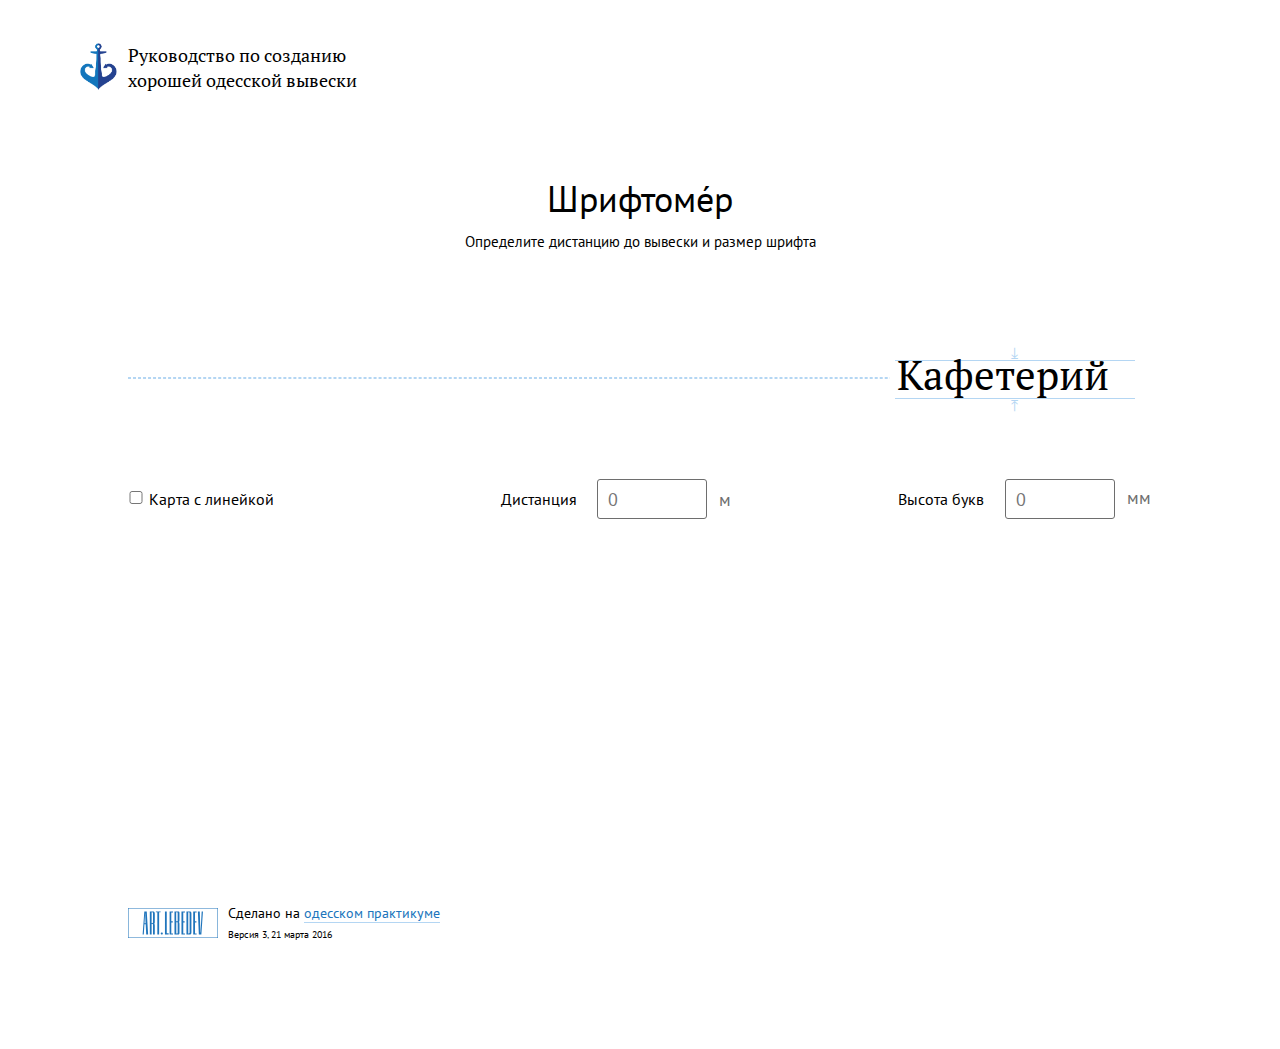
==== commit 7795fefc: "clean up" ====
--- a/index.html
+++ b/index.html
@@ -1,83 +1,81 @@
-
 <!doctype html>
 <html>
 <head>
-    <meta charset="utf-8">
-    <meta name="viewport" content="initial-scale=1.0">
-    <title>Шрифтомер</title>
-    <link href="http://fonts.googleapis.com/css?family=PT+Sans:400,400|PT+Serif:400" rel="stylesheet" type="text/css">
-    <link rel="stylesheet" href="css/standardize.css">
-    <link rel="stylesheet" href="css/shriftomer-3.css">
-
-    <!-- Yandex.Metrika counter --> <script type="text/javascript"> (function (d, w, c) { (w[c] = w[c] || []).push(function() { try { w.yaCounter34989135 = new Ya.Metrika({ id:34989135, clickmap:true, trackLinks:true, accurateTrackBounce:true, webvisor:true }); } catch(e) { } }); var n = d.getElementsByTagName("script")[0], s = d.createElement("script"), f = function () { n.parentNode.insertBefore(s, n); }; s.type = "text/javascript"; s.async = true; s.src = "https://mc.yandex.ru/metrika/watch.js"; if (w.opera == "[object Opera]") { d.addEventListener("DOMContentLoaded", f, false); } else { f(); } })(document, window, "yandex_metrika_callbacks"); </script> <noscript><div><img src="https://mc.yandex.ru/watch/34989135" style="position:absolute; left:-9999px;" alt="" /></div></noscript> <!-- /Yandex.Metrika counter -->
-
-
+  <meta charset="utf-8">
+  <meta name="viewport" content="initial-scale=1.0">
+  <title>Шрифтомер</title>
+  <link href="http://fonts.googleapis.com/css?family=PT+Sans:400,400|PT+Serif:400" rel="stylesheet" type="text/css">
+  <link rel="stylesheet" href="css/standardize.css">
+  <link rel="stylesheet" href="css/shriftomer-3.css">
+  <script src="https://api-maps.yandex.ru/2.1/?lang=ru_RU" type="text/javascript"></script>
+  <!-- Yandex.Metrika counter --> <script type="text/javascript"> (function (d, w, c) { (w[c] = w[c] || []).push(function() { try { w.yaCounter34989135 = new Ya.Metrika({ id:34989135, clickmap:true, trackLinks:true, accurateTrackBounce:true, webvisor:true }); } catch(e) { } }); var n = d.getElementsByTagName("script")[0], s = d.createElement("script"), f = function () { n.parentNode.insertBefore(s, n); }; s.type = "text/javascript"; s.async = true; s.src = "https://mc.yandex.ru/metrika/watch.js"; if (w.opera == "[object Opera]") { d.addEventListener("DOMContentLoaded", f, false); } else { f(); } })(document, window, "yandex_metrika_callbacks"); </script> <noscript><div><img src="https://mc.yandex.ru/watch/34989135" style="position:absolute; left:-9999px;" alt="" /></div></noscript> <!-- /Yandex.Metrika counter -->
+  
+ 
 </head>
 <body class="body page-shriftomer-3 clearfix">
-<div class="all clearfix">
-    <div class="container container-1 clearfix">
-        <header class="_container-2 clearfix">
-            <img class="odessa-logo" src="images/odessa-logo.gif">
-            <h1 class="_text _text-1">Руководство&nbsp;по созданию<br>хорошей одесской вывески</h1>
-        </header>
+  <div class="all clearfix">
+    <div class="logo clearfix">
+      <img class="odessa-logo" src="images/odessa-logo.gif">
+      <h1 class="_text">Руководство&nbsp;по созданию<br>хорошей одесской вывески</h1>
     </div>
-    <div class="container container-2 clearfix">
-        <h2 class="_text _text-2">Шрифтомер</h2>
+    <div class="namus clearfix">
+      <h2 class="_text _text-2">Шрифтоме́р</h2>
+      <p class="text _text">Определите дистанцию до вывески и размер шрифта</p>
+
     </div>
-    <div class="container container-3">
-        <div class="container container-4 clearfix">
-            <div class="container container-5">
-                <img class="head" src="images/head.gif">
-                <p class="comment">Наблюдатель <br>с остротой зрения <br>от 100 до 50</p>
-            </div>
-            <div class="distance"></div>
-            <div class="container container-6 clearfix">
-                <h3 class="_text _text-3">Дистанция</h3>
-                <div class="container container-7 clearfix">
-                    <div class="input clearfix">
-                        <input id="distance-input" class="_input" name="distanciya" placeholder="0" type="number">
-                        <p class="m">м</p>
-                    </div>
-                    <label id="show-on-map" class="checkbox-label clearfix js-map">
-                        <input class="checkbox" type="checkbox">
-                        <span class="point-text _text">На карте</span>
-                    </label>
-                </div>
-            </div>
-            <div class="viveska">
-                <div class="top">
-                    <p class="text _text">⤒</p>
-                    <div class="hr"></div>
-                </div>
-                <p class="name">Кафе</p>
-                <div class="bottom clearfix">
-                    <p class="text _text">⤓</p>
-                    <div class="hr"></div>
-                </div>
-                <div class="font-size clearfix">
-                    <p class="_text">Высота
-                        прописных символов</p>
-                    <input id="symbols-height" class="_input" name="distanciya" placeholder="0" type="number">
-                    <p class="m">мм</p>
-                </div>
-            </div>
+    <div class="instruments clearfix">
+      <div class="head-line-sign">
+        <div class="head"></div>
+        <div class="distance-line"></div>
+        <div class="viveska">
+          <p class="name">Кафетерий</p>
+          <div class="top">
+            <p class="arrow">⤓</p>
+            <div class="hr"></div>
+          </div>
+          <div class="bottom">
+            <p class="arrow">⤒</p>
+            <div class="hr"></div>
+          </div>
         </div>
+      </div>
+      <div class="inputs clearfix">
+        <div   class="container clearfix">
+          <label   for="show-on-map" class="checkbox-label clearfix js-map">
+            <input id="show-on-map" class="checkbox" type="checkbox">
+            <span class="point-text _text">Карта с линейкой</span>
+          </label>
+          <div class="distance-input clearfix">
+            <p class="_text">Дистанция</p>
+            <input id="distance-input" class="_input" name="distanciya" placeholder="0" type="number">
+            <p class="m">м</p>
+          </div>
+          <div class="fontsize-input clearfix">
+            <p class="_text">Высота букв</p>
+            <input id="symbols-height" class="_input" name="distanciya" placeholder="0" type="number">
+            <p class="m">мм</p>
+          </div>
+        </div>
+      </div>
     </div>
-    <div class="mapus clearfix">
-        <div class="map"><script type="text/javascript" charset="utf-8" src="https://api-maps.yandex.ru/services/constructor/1.0/js/?sid=C_Go-hJME_GVf_C3_RWdQXZZgcXPr0pS&width=100%&height=316&lang=uk_UA&sourceType=constructor"></script></div>
+    <div  class=" clearfix">
+      <div id="mapus-map" class="map mapus">
+        Map is loading...
+     </div>
+    <div class="footer clearfix">
+      <div class="container clearfix">
+        <div class="tema-logo clearfix">
+          <img class="image" src="images/artlebedev-logo.svg">
+        </div>
+        <div class="description">
+          <p class="made">Сделано на <a href="#">одесском практикуме</a></p>
+          <p class="version">Версия 3, 21 марта 2016</p>
+        </div>
+      </div>
     </div>
-    <div class="footer clearfix">
-        <div class="into-footer clearfix">
-            <img class="image" src="images/artlebedev-logo.svg">
-            <div class="container">
-                <p class="made">Сделано на одесском практикуме</p>
-                <p class="version">Версия 3, 5 февраля 2016</p>
-            </div>
-        </div>
-    </div>
-</div>
+  </div>
 
-<script src="js/jquery-min.js"></script>
-<script src="js/shriftomer-3.js"></script>
+  <script src="js/jquery-min.js"></script>
+  <script src="js/shriftomer-3.js"></script>
 </body>
 </html>--- a/css/shriftomer-3.css
+++ b/css/shriftomer-3.css
@@ -1,378 +1,398 @@
 body {
-    background-color: rgb(255, 255, 255);
-    font: 400 0.813em/1.38 'PT Sans';
-    color: rgb(0, 0, 0);
+  height: 100%;
+  background: none rgb(255, 255, 255);
+  background-repeat: no-repeat;
+  background-size: 1175px 684px;
+  background-position: 59% 12%;
+  font: 400 1em/1.38 'PT Sans';
+  color: rgb(0, 0, 0);
+}
+
+/* Remove controls from Safari and Chrome */
+input[type=number]::-webkit-inner-spin-button,
+input[type=number]::-webkit-outer-spin-button {
+  -webkit-appearance: none;
+  margin: 0; /* Removes leftover margin */
 }
 
 .all {
-    position: relative;
-    width: 100%;
-    min-width: 1000px;
-    max-width: 1600px;
-    margin: -52px auto 0;
-    padding-bottom: 25px;
+  position: relative;
+  width: 100%;
+  min-width: 1000px;
+  max-width: 1600px;
+  margin: 0 auto;
+  padding-bottom: 25px;
+}
+
+.arrow {
+  position: absolute;
+  left: 0;
+  right: 0;
+  width: 7px;
+  margin: 0 auto;
+  font-family: 'PT Serif';
+  font-size: 1em;
+  color: rgb(180, 214, 243);
 }
 
 .bottom {
-    position: absolute;
-    top: 0;
-    left: 8.1644328211%;
-    z-index: 14;
-    width: 45.5050670153%;
-    height: 22px;
+  position: absolute;
+  top: 51px;
+  left: -0.1102178424%;
+  z-index: 25;
+  width: 240px;
+  height: 22px;
+}
+
+.bottom .arrow {
+  top: 0;
+  z-index: 24;
 }
 
 .bottom .hr {
-    position: relative;
-    float: right;
-    clear: both;
-    z-index: 12;
-    width: 99.572368421%;
-    margin: -5px 1px 0 0;
-}
-
-.bottom .text {
-    position: relative;
-    float: left;
-    z-index: 13;
-    margin-left: 7.14997%;
+  top: 4px;
+  z-index: 23;
 }
 
 .checkbox {
-    display: block;
-    float: right;
-    margin: 3px 84.26966% 0 0;
+  display: block;
+  float: left;
+  width: 16px;
+  margin-top: 3px;
 }
 
 .checkbox-label {
-    display: block;
-    position: absolute;
-    top: 48px;
-    left: 0;
-    right: 0;
-    z-index: 23;
-    width: 89px;
-    margin: 0 auto;
-}
-
-.comment {
-    position: absolute;
-    top: 84px;
-    left: 0.221238938%;
-    z-index: 30;
-    width: 112px;
-    border-radius: 4px;
-    font-style: italic;
-    font-size: 1em;
-    color: #4d4d4d;
-}
-
-.container {
-    float: left;
-}
-
-.container .container {
-    position: relative;
-}
-
-.distance {
-    position: relative;
-    float: left;
-    clear: both;
-    z-index: 20;
-    width: 47.3118279569%;
-    height: 83px;
-    margin: -143px 0 0 26.3020833333%;
-    background-image: url('../images/rarr-green.gif');
-    background-repeat: no-repeat;
-    background-size: 630px auto;
-    background-position: right center;
-}
-
-.font-size {
-    position: absolute;
-    top: 80px;
-    right: 23.4713870684%;
-    z-index: 11;
-    width: 64.8604823998%;
-    height: 30px;
-}
-
-.font-size .m {
-    float: left;
-    margin: -32px 0 0 142px;
+  display: block;
+  float: left;
+  width: 160px;
+  height: 20px;
+  margin-top: 16px;
+}
+
+.description {
+  position: relative;
+  float: left;
+  width: 67.9487179487%;
+  height: 33px;
+  margin: -4px 0 0 1.25659%;
+}
+
+.distance-input {
+  float: right;
+  width: 235px;
+  height: 40px;
+  margin: 7px 41% 0 0;
+}
+
+.distance-line {
+  position: absolute;
+  top: 34px;
+  left: 0;
+  z-index: 22;
+  width: 85%;
+  height: 2px;
+  border: 1px dashed rgb(180, 214, 243);
+}
+
+.fontsize-input {
+  position: relative;
+  float: right;
+  clear: both;
+  width: 254px;
+  height: 40px;
+  margin-top: -42px;
 }
 
 .footer {
-    float: left;
-    clear: both;
-    width: 100%;
-    height: 33px;
-    margin-top: 51px;
+  float: left;
+  clear: both;
+  width: 100%;
+  height: 116px;
+  margin-top: 47px;
+}
+
+.footer .container {
+  float: left;
+  width: 332px;
+  height: 81px;
+  margin-left: 10%;
 }
 
 .head {
-    display: block;
-    position: absolute;
-    top: 0;
-    left: -0.0414823009%;
-    z-index: 31;
-    width: 61px;
-    height: auto;
-    overflow: hidden;
+  position: relative;
+  float: left;
+  z-index: 31;
+  width: 61px;
+  height: 58px;
+  margin: 13px 0 0 -0.0625%;
+  background-image: url('../images/man.gif');
+  background-repeat: no-repeat;
+  background-size: 61px auto;
+  background-position: 20% 0%;
+}
+
+.head-line-sign {
+  position: relative;
+  float: left;
+  width: 100%;
+  height: 73px;
 }
 
 .hr {
-    height: 1px;
-    background: none rgb(180, 214, 243);
+  position: absolute;
+  left: 0;
+  width: 100%;
+  height: 1px;
+  background: none rgb(180, 214, 243);
 }
 
 .image {
-    display: block;
-    float: left;
-    width: 90px;
-    height: auto;
-    margin-top: 2px;
-    overflow: hidden;
-}
-
-.input {
-    width: 35.4798443351%;
-    height: 39px;
-    margin: 0 auto;
-}
-
-.input .m {
-    float: right;
-    margin: -31px -23px 0 0;
-}
-
-.into-footer {
-    width: 330px;
-    height: 33px;
-    margin: 0 auto;
-}
-
-.into-footer .container {
-    position: relative;
-    width: 67.5840256797%;
-    height: 33px;
-    margin-left: 4.03883%;
+  display: block;
+  float: left;
+  width: 90px;
+  height: auto;
+  overflow: hidden;
+}
+
+.inputs {
+  position: relative;
+  float: left;
+  clear: both;
+  width: 100%;
+  height: 53px;
+  margin-top: 56px;
+}
+
+.inputs .container {
+  width: 100%;
+  height: 47px;
+  margin: 0 auto;
+}
+
+.instruments {
+  width: 80%;
+  height: 182px;
+  margin: 90px auto 0;
+}
+
+.logo {
+  float: left;
+  width: 249px;
+  height: 48px;
+  margin: 43px 0 0 10.1%;
 }
 
 .m {
-    clear: both;
-    font-size: 1.385em;
-    color: rgb(32, 117, 188);
+  float: left;
+  margin: 9px 0 0 12px;
+  font-size: 1.125em;
+  color: rgb(110, 110, 110);
 }
 
 .made {
-    position: absolute;
-    top: 0;
-    left: 0;
-    z-index: 1;
-    font-size: 1.077em;
-    color: rgb(0, 0, 0);
+  position: absolute;
+  top: 0;
+  left: 0;
+  z-index: 1;
+  font-size: 0.875em;
+  text-align: center;
+  color: rgb(0, 0, 0);
 }
 
 .map {
-    width: 100%;
-    height: 316px;
-    margin: 0 auto;
-    overflow: hidden;
-}
+  width: 100%;
+  height: 316px;
+  margin: 0 auto;
+  overflow: hidden;
+}
+
 
 .mapus {
-    visibility: hidden;
-    float: left;
-    clear: both;
-    width: 90%;
-    height: 316px;
-    margin: 81px 0 0 5%;
+  visibility: hidden;
+  float: left;
+  clear: both;
+  width: 80%;
+  height: 316px;
+  margin: 20px 0 0 10%;
+  background-color: rgb(251, 251, 251);
 }
 
 .name {
-    position: absolute;
-    top: 9px;
-    left: 11.7603792088%;
-    z-index: 15;
-    width: 146px;
-    height: 33px;
-    font-family: 'PT Serif';
-    font-size: 1.923em;
-    color: rgb(0, 0, 0);
+  position: absolute;
+  top: 4px;
+  left: 2px;
+  z-index: 29;
+  font-family: 'PT Serif';
+  font-size: 2.563em;
+  color: rgb(0, 0, 0);
+}
+
+.namus {
+  position: relative;
+  width: 80%;
+  margin: 174px auto 0;
 }
 
 .odessa-logo {
-    display: block;
-    float: left;
-    width: 37px;
-    height: auto;
-    margin-left: -1px;
-    overflow: hidden;
+  display: block;
+  float: left;
+  width: 37px;
+  height: auto;
+  margin-left: -49px;
+  overflow: hidden;
 }
 
 .point-text {
-    display: block;
-    float: right;
-    clear: both;
-    margin: -16px 15.73034% 0 0;
-    font-size: 1.077em;
+  display: block;
+  float: left;
+  margin-left: 5px;
+  font-size: 1em;
+}
+
+.tema-logo {
+  float: left;
+  width: 28.8461538461%;
+  height: 30px;
 }
 
 .text {
-    font-family: 'PT Serif';
-    font-size: 1.231em;
-    color: rgb(180, 214, 243);
+  width: 53.0555555555%;
+  margin: 58px auto 0;
+  font-size: 0.938em;
+  text-align: center;
+  color: rgb(0, 0, 0);
 }
 
 .top {
-    position: absolute;
-    top: 36px;
-    left: 7.6413860738%;
-    z-index: 18;
-    width: 45.5050670153%;
-    height: 22px;
+  position: absolute;
+  top: 0;
+  left: -0.1102178424%;
+  z-index: 28;
+  width: 240px;
+  height: 22px;
+}
+
+.top .arrow {
+  top: -1px;
+  z-index: 27;
 }
 
 .top .hr {
-    position: absolute;
-    top: 4px;
-    right: 1px;
-    z-index: 16;
-    width: 99.5705318797%;
-}
-
-.top .text {
-    position: absolute;
-    top: 0;
-    left: 8.2011892963%;
-    z-index: 17;
+  top: 17px;
+  z-index: 26;
 }
 
 .version {
-    position: absolute;
-    top: 19px;
-    left: 0;
-    font-size: 0.769em;
-    color: rgb(0, 0, 0);
+  position: absolute;
+  top: 24px;
+  left: 0;
+  font-size: 0.625em;
+  text-align: center;
+  color: rgb(0, 0, 0);
 }
 
 .viveska {
-    position: relative;
-    float: right;
-    width: 25.6972446236%;
-    height: 58px;
-    margin: -130px 0.05035% 0 0;
+  position: relative;
+  float: right;
+  z-index: 30;
+  width: 241px;
+  height: 73px;
+  margin-right: 16px;
+  padding-left: 4px;
+  background-color: rgb(255, 255, 255);
+  box-shadow: -2px 0 0 3px rgb(255, 255, 255);
 }
 
 ._input {
-    display: block;
-    height: 40px;
-    padding: 2px 10px 0;
-    border: 1px solid #2075bc;
-    border-radius: 3px;
-    background-color: rgb(255, 255, 255);
-    font-size: 1.385em;
-    color: rgb(0, 0, 0);
-}
-
-.font-size ._input {
-    float: left;
-    width: 88%;
-    margin-left: -1px;
-}
-
-.font-size ._text {
-    position: absolute;
-    top: -1px;
-    left: -85px;
-    z-index: 8;
-    width: 78px;
-    font-style: italic;
-    font-size: 1em;
-    color: rgb(77, 77, 77);
-}
-
-.input ._input {
-    float: right;
-    width: 99.4757401315%;
-    min-width: 150px;
-}
-
-.container-1 {
-    width: 28.1999999999%;
-    height: 48px;
-    margin: 103px 0 0 5.1%;
-}
-
-.container-2 {
-    clear: both;
-    width: 89.8%;
-    height: 49px;
-    margin: 83px 0 0 5.1%;
-}
-
-.container-3 {
-    clear: both;
-    width: 90%;
-    height: 139px;
-    margin: 58px 0 0 5%;
-}
-
-.container-4 {
-    width: 100%;
-    height: 139px;
-}
-
-.container-5 {
-    width: 12.4774305555%;
-    height: 135px;
-    margin: 8px 0 0 12.19965%;
-}
-
-.container-6 {
-    z-index: 29;
-    width: 47.3107638888%;
-    height: 128px;
-    margin: -110px 0 0 26.3316%;
-}
-
-.container-7 {
-    clear: both;
-    width: 99.9523180751%;
-    height: 68px;
-    margin: 45px 0 0 -0.05871%;
-}
-
-.container ._container-2 {
-    float: left;
-    width: 282px;
-    min-width: 276px;
-    height: 48px;
-}
-
-.container ._text-1 {
-    float: left;
-    margin-left: 3.98551%;
-    font-family: 'PT Serif';
-    font-size: 1.385em;
-    color: rgb(0, 0, 0);
-}
-
-.container ._text-2 {
-    float: left;
-    width: 100%;
-    font-size: 2.769em;
-    text-align: center;
-    color: rgb(0, 0, 0);
-}
-
-.container ._text-3 {
-    height: 15px;
-    margin: 0 auto;
-    font-size: 1.077em;
-    line-height: 1.28;
-    text-align: center;
-    color: rgb(110, 110, 110);
+  display: block;
+  float: left;
+  width: 110px;
+  height: 40px;
+  padding: 2px 10px 0;
+  border: 1px solid #6e6e6e;
+  border-radius: 3px;
+  background-color: rgb(255, 255, 255);
+  font-size: 1.125em;
+  color: rgb(0, 0, 0);
+}
+
+.distance-input ._input {
+  margin-left: 20px;
+}
+
+.distance-input ._text {
+  float: left;
+  margin: 10px 0 0 4px;
+  font-size: 1em;
+  line-height: 1.28;
+  text-align: right;
+  color: rgb(0, 0, 0);
+}
+
+.fontsize-input ._input {
+  margin: 2px 0 0 107px;
+}
+
+.fontsize-input ._text {
+  position: absolute;
+  top: 12px;
+  left: 0;
+  z-index: 11;
+  font-size: 1em;
+  line-height: 1.28;
+  text-align: right;
+  color: rgb(0, 0, 0);
+}
+
+.logo ._text {
+  float: left;
+  clear: both;
+  margin: -47px 0 0 -0.35141%;
+  font-family: 'PT Serif';
+  font-size: 1.125em;
+  color: rgb(0, 0, 0);
+}
+
+.namus ._text-2 {
+  float: left;
+  width: 100%;
+  font-size: 2.25em;
+  text-align: center;
+  color: rgb(0, 0, 0);
+}
+
+.made a {
+  border-bottom: 1px solid #b4d6f3;
+  border-top-width: 0;
+  border-right-width: 0;
+  border-left-width: 0;
+  border-top-color: transparent;
+  border-right-color: transparent;
+  border-left-color: transparent;
+  border-top-style: none;
+  border-right-style: none;
+  border-left-style: none;
+  border-top-left-radius: 0;
+  border-top-right-radius: 0;
+  border-bottom-right-radius: 0;
+  border-bottom-left-radius: 0;
+  background-color: transparent;
+  font-family: inherit;
+  font-style: inherit;
+  font-size: inherit;
+  font-weight: inherit;
+  text-transform: inherit;
+  text-decoration: inherit;
+  letter-spacing: inherit;
+  word-spacing: inherit;
+  color: #2075bc;
+  opacity: 1;
+  word-break: normal;
+  word-wrap: normal;
+  white-space: normal;
+}
+
+.made a:hover {
+  border-bottom-color: #88beec;
+  color: #195a90;
 }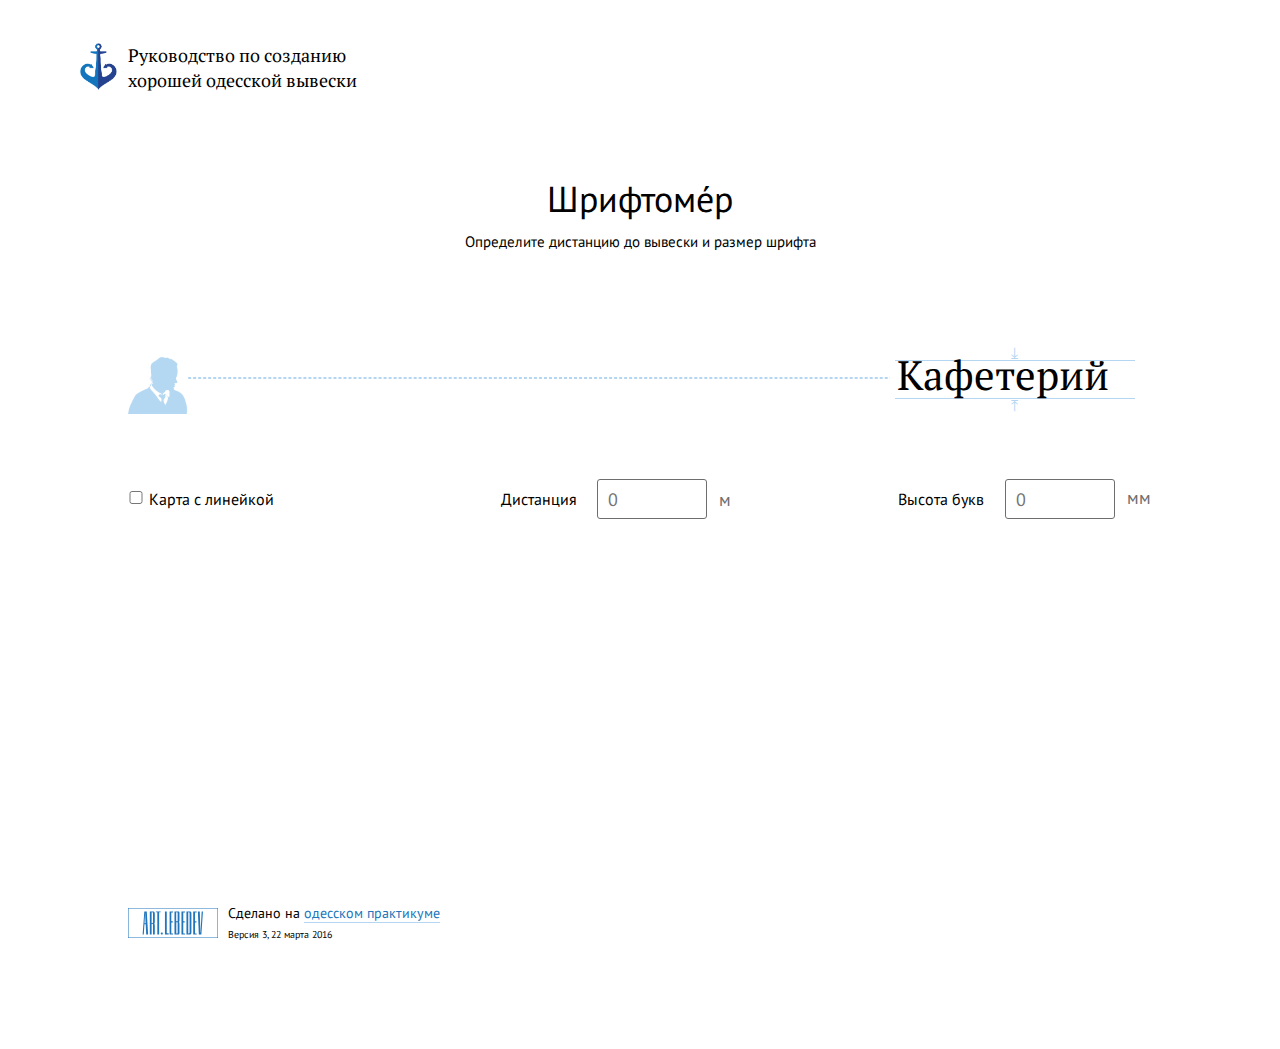
==== commit 0ce30983: "footer" ====
--- a/index.html
+++ b/index.html
@@ -60,7 +60,6 @@
     </div>
     <div  class=" clearfix">
       <div id="mapus-map" class="map mapus">
-        Map is loading...
      </div>
     <div class="footer clearfix">
       <div class="container clearfix">
@@ -68,8 +67,8 @@
           <img class="image" src="images/artlebedev-logo.svg">
         </div>
         <div class="description">
-          <p class="made">Сделано на <a href="#">одесском практикуме</a></p>
-          <p class="version">Версия 3, 21 марта 2016</p>
+          <p class="made">Сделано на <a href="http://www.artlebedev.ru/everything/odessa-practice/">одесском практикуме</a></p>
+          <p class="version">Версия 3, 22 марта 2016</p>
         </div>
       </div>
     </div>
--- a/css/shriftomer-3.css
+++ b/css/shriftomer-3.css
@@ -7,6 +7,25 @@
   font: 400 1em/1.38 'PT Sans';
   color: rgb(0, 0, 0);
 }
+
+@font-face {
+	font-family: 'PT Sans';
+	src: url('../fonts/PT_Sans-Web-Regular.eot');
+	src: local('☺'), url('../fonts/PT_Sans-Web-Regular.woff') format('woff'), url('../fonts/PT_Sans-Web-Regular.ttf') format('truetype'), url('../fonts/PT_Sans-Web-Regular.svg') format('svg');
+	font-weight: normal;
+	font-style: normal;
+}
+
+@font-face {
+	font-family: 'PT Serif';
+	src: url('../fonts/PT_Serif-Web-Regular.eot');
+	src: local('☺'), url('../fonts/PT_Serif-Web-Regular.woff') format('woff'), url('../fonts/PT_Serif-Web-Regular.ttf') format('truetype'), url('../fonts/PT_Serif-Web-Regular.svg') format('svg');
+	font-weight: normal;
+	font-style: normal;
+}
+
+
+
 
 /* Remove controls from Safari and Chrome */
 input[type=number]::-webkit-inner-spin-button,
